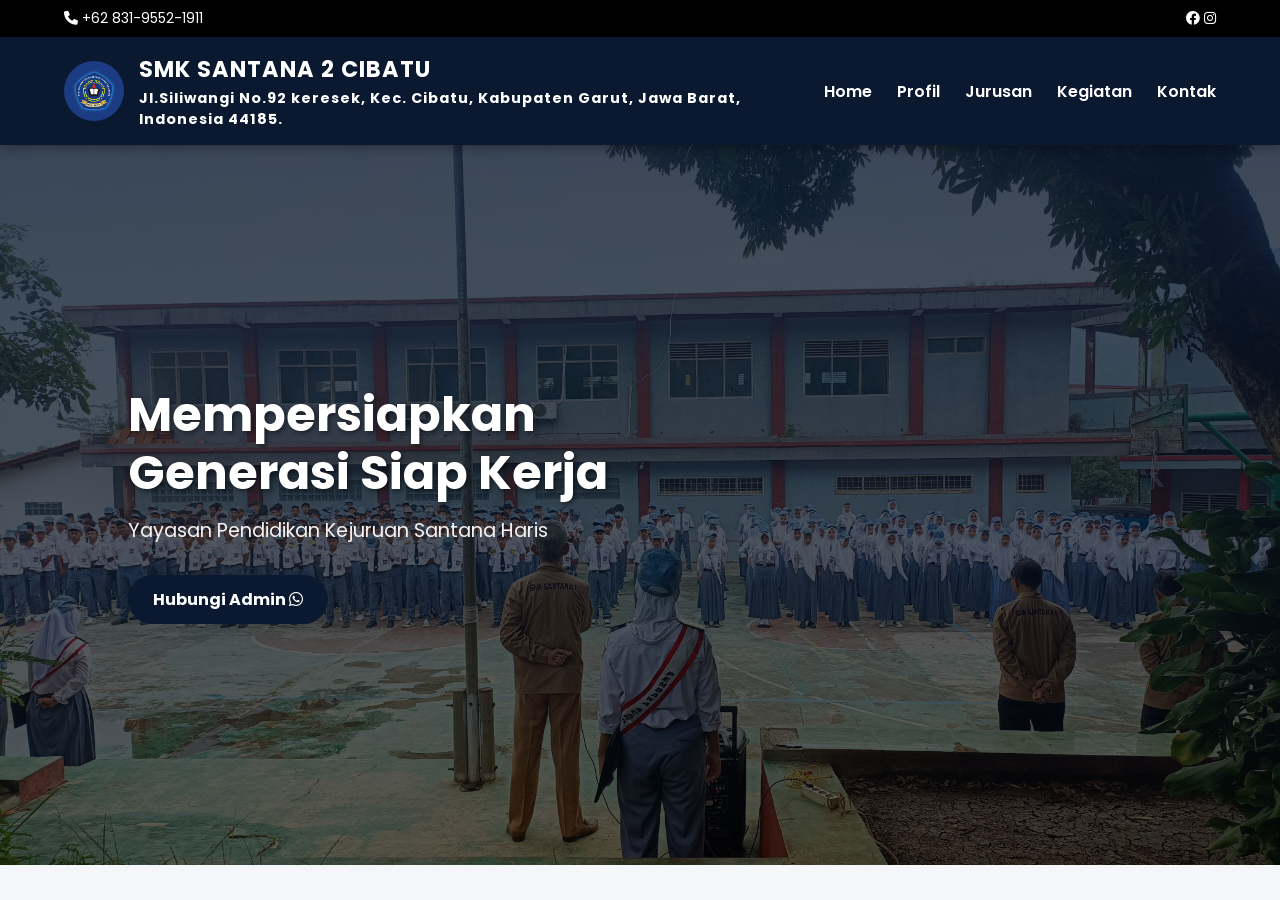
==== index.html @ 7145f7fb "Add files via upload" ====
<!DOCTYPE html>
<html lang="id">
<head>
    <meta charset="UTF-8">
    <meta name="viewport" content="width=device-width, initial-scale=1.0">
    <title>SekolahProfesional-Home</title>
    <link rel="stylesheet" href="https://cdnjs.cloudflare.com/ajax/libs/font-awesome/6.0.0/css/all.min.css">
    <link rel="stylesheet" href="css/global.css">
    <link rel="stylesheet" href="css/home.css">
</head>
<body>
    <div class="top-bar">
        <span><i class="fas fa-phone"></i> +62 831-9552-1911</span>
        <span><i class="fab fa-facebook"></i> <i class="fab fa-instagram"></i></span>
    </div>

    <nav class="navbar">
        <div class="logo">
            <a href="index.html" class="logo-link">
                <img src="assets/images/logo.jpg" alt="Logo Sekolah">
                <div class="teks-logo">
                    <span class="nama-sekolah">SMK SANTANA 2 CIBATU</span>
                    <span class="alamat-sekolah">Jl.Siliwangi No.92 keresek, Kec. Cibatu, Kabupaten Garut, Jawa Barat, Indonesia 44185.</span>
                </div>
            </a>
        </div>
        <div class="menu-toggle"><i class="fas fa-bars"></i></div>
        <ul class="nav-links">
            <li><a href="index.html">Home</a></li>
            <li><a href="profil.html">Profil</a></li>
            <li><a href="jurusan.html">Jurusan</a></li>
            <li><a href="kegiatan.html">Kegiatan</a></li>
            <li><a href="kontak.html">Kontak</a></li>
        </ul>
    </nav>

    <header class="hero" style="background-image: linear-gradient(rgba(10, 25, 47, 0.8), rgba(0, 0, 0, 0.6)), url('assets/images/fotohome.jpg');">
        <div class="hero-content fade-in">
            <h1>Mempersiapkan Generasi Siap Kerja</h1>
            <p>Yayasan Pendidikan Kejuruan Santana Haris</p>
            <a href="kontak.html" class="btn-primary">Hubungi Admin <i class="fab fa-whatsapp"></i></a>
        </div>
    </header>

    <script src="js/script.js"></script>
</body>
</html>
---- css/global.css ----
@import url('https://fonts.googleapis.com/css2?family=Poppins:wght@300;400;600;700&display=swap');

* {
    margin: 0;
    padding: 0;
    box-sizing: border-box;
    font-family: 'Poppins', sans-serif;
}

body {
    background-color: #f4f6f9;
    color: #333;
    overflow-x: hidden;
}

/* Top Bar (Hitam) */
.top-bar {
    background-color: #000000;
    color: white;
    padding: 8px 5%;
    display: flex;
    justify-content: space-between;
    font-size: 14px;
}

/* Navigasi (Biru Tua) */
.navbar {
    background-color: #0a192f;
    padding: 15px 5%;
    display: flex;
    justify-content: space-between;
    align-items: center;
    position: sticky;
    top: 0;
    z-index: 1000;
    box-shadow: 0 4px 10px rgba(0,0,0,0.3);
}

.logo img {
    height: 60px;
    transition: transform 0.3s ease;
    border-radius: 50%;
}

.logo img:hover {
    transform: scale(1.05);
}

.nav-links {
    list-style: none;
    display: flex;
    gap: 25px;
}

.nav-links li a {
    color: white;
    text-decoration: none;
    font-weight: 600;
    font-size: 16px;
    transition: color 0.3s ease;
}

.nav-links li a:hover {
    color: #4da8da;
}

/* Animasi Fade In */
.fade-in {
    opacity: 0;
    transform: translateY(30px);
    transition: opacity 0.8s ease-out, transform 0.8s ease-out;
}
.fade-in.visible {
    opacity: 1;
    transform: translateY(0);
}

/* Responsif untuk HP */
.menu-toggle {
    display: none;
    color: white;
    font-size: 24px;
    cursor: pointer;
}

@media (max-width: 768px) {
    .nav-links {
        display: none;
        flex-direction: column;
        position: absolute;
        top: 100%;
        left: 0;
        width: 100%;
        background-color: #0a192f;
        padding: 20px 0;
        text-align: center;
    }
    .nav-links.active {
        display: flex;
    }
    .menu-toggle {
        display: block;
    }
    .top-bar {
        flex-direction: column;
        text-align: center;
        gap: 10px;
    }
}
/* --- Tambahan untuk Logo dan Nama Sekolah --- */
.logo-link {
    display: flex;
    align-items: center;
    gap: 15px; /* Jarak antara gambar logo dan teks */
    text-decoration: none;
}

.nama-sekolah {
    color: #ffffff;
    font-size: 1.4rem;
    font-weight: 700;
    letter-spacing: 1px;
}

/* Menyesuaikan ukuran teks nama sekolah saat dibuka di HP */
@media (max-width: 768px) {
    .nama-sekolah {
        font-size: 1.1rem;
    }
}
/* Mengatur agar teks Nama dan Alamat tersusun atas-bawah */
.teks-logo {
    display: flex;
    flex-direction: column;
    justify-content: center;
}

/* Mengatur warna dan font alamat agar sama persis dengan nama sekolah */
.alamat-sekolah {
    color: #ffffff; /* Warnanya disamakan putih */
    font-weight: 700; /* Ketebalan font disamakan */
    letter-spacing: 1px; /* Gaya spasi huruf disamakan */
    font-size: 0.9rem; /* Ukurannya dibuat sedikit lebih kecil agar rapi sebagai sub-judul */
    margin-top: 2px; /* Jarak tipis antara nama sekolah dan alamat */
}

/* Menyesuaikan ukuran teks alamat saat dibuka di HP */
@media (max-width: 768px) {
    .alamat-sekolah {
        font-size: 0.8rem;
    }
}
---- css/home.css ----
.hero {
    height: 80vh;
    background-size: cover;
    background-position: center;
    display: flex;
    align-items: center;
    padding-left: 10%;
    position: relative;
}

.hero-content {
    color: white;
    max-width: 600px;
}

.hero-content h1 {
    font-size: 3rem;
    margin-bottom: 15px;
    line-height: 1.2;
    text-shadow: 2px 2px 5px rgba(0,0,0,0.5);
}

.hero-content p {
    font-size: 1.2rem;
    margin-bottom: 30px;
    color: #f8f3f2;
}

.btn-primary {
    background-color: #0a192f; 
    color: white;
    padding: 12px 25px;
    text-decoration: none;
    border-radius: 30px;
    font-weight: bold;
    font-size: 16px;
    transition: all 0.3s ease;
    display: inline-block;
}

.btn-primary:hover {
    background-color: #128C7E;
    transform: translateY(-3px);
    box-shadow: 0 5px 15px rgba(37, 211, 102, 0.4);
}

@media (max-width: 768px) {
    .hero-content h1 { font-size: 2rem; }
    .hero { justify-content: center; text-align: center; padding-left: 0; padding: 20px; }
}
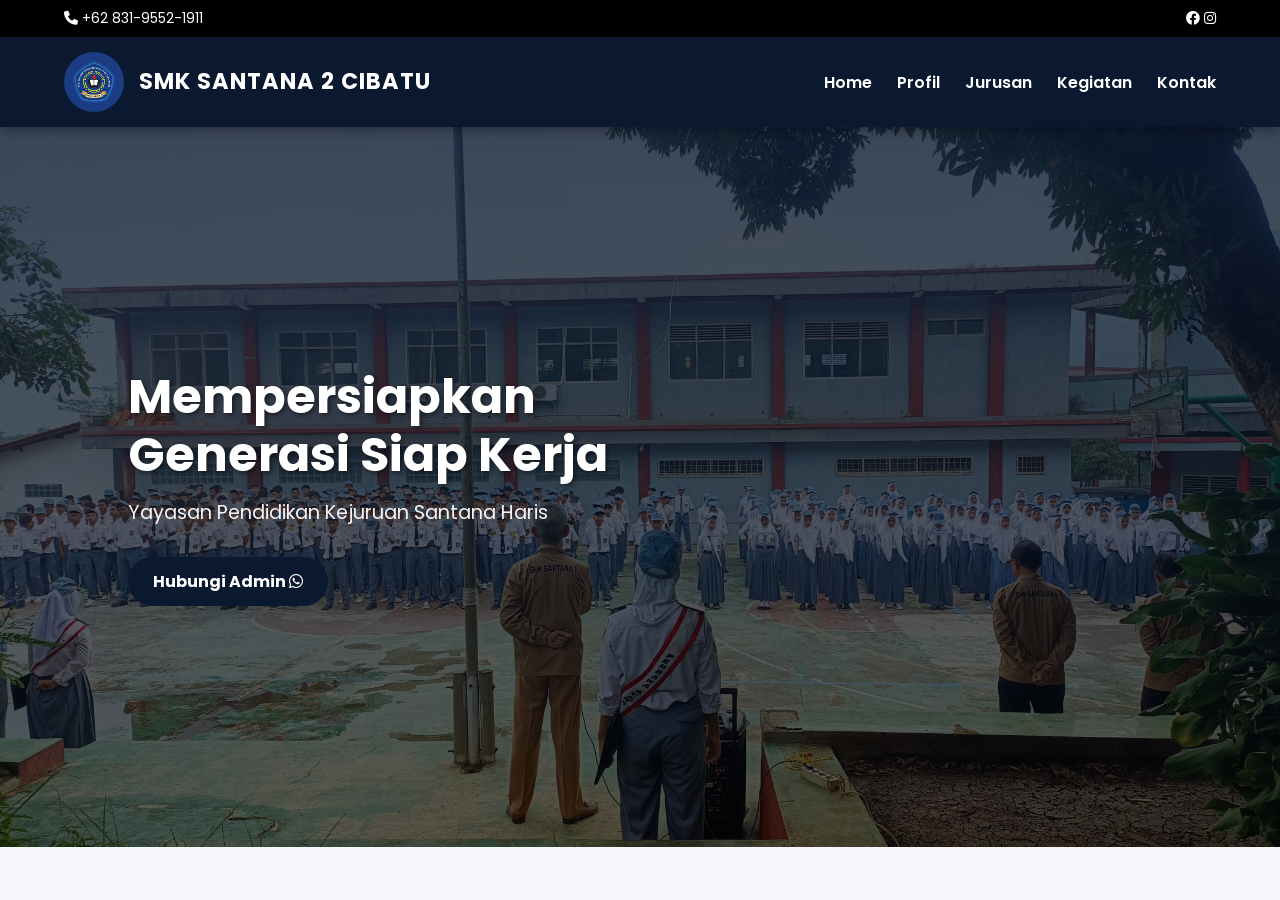
==== commit 606b6ca9: "Update index.html" ====
--- a/index.html
+++ b/index.html
@@ -20,7 +20,7 @@
                 <img src="assets/images/logo.jpg" alt="Logo Sekolah">
                 <div class="teks-logo">
                     <span class="nama-sekolah">SMK SANTANA 2 CIBATU</span>
-                    <span class="alamat-sekolah">Jl.Siliwangi No.92 keresek, Kec. Cibatu, Kabupaten Garut, Jawa Barat, Indonesia 44185.</span>
+                    <span class="alamat-sekolah"></span>
                 </div>
             </a>
         </div>
@@ -44,4 +44,4 @@
 
     <script src="js/script.js"></script>
 </body>
-</html>+</html>
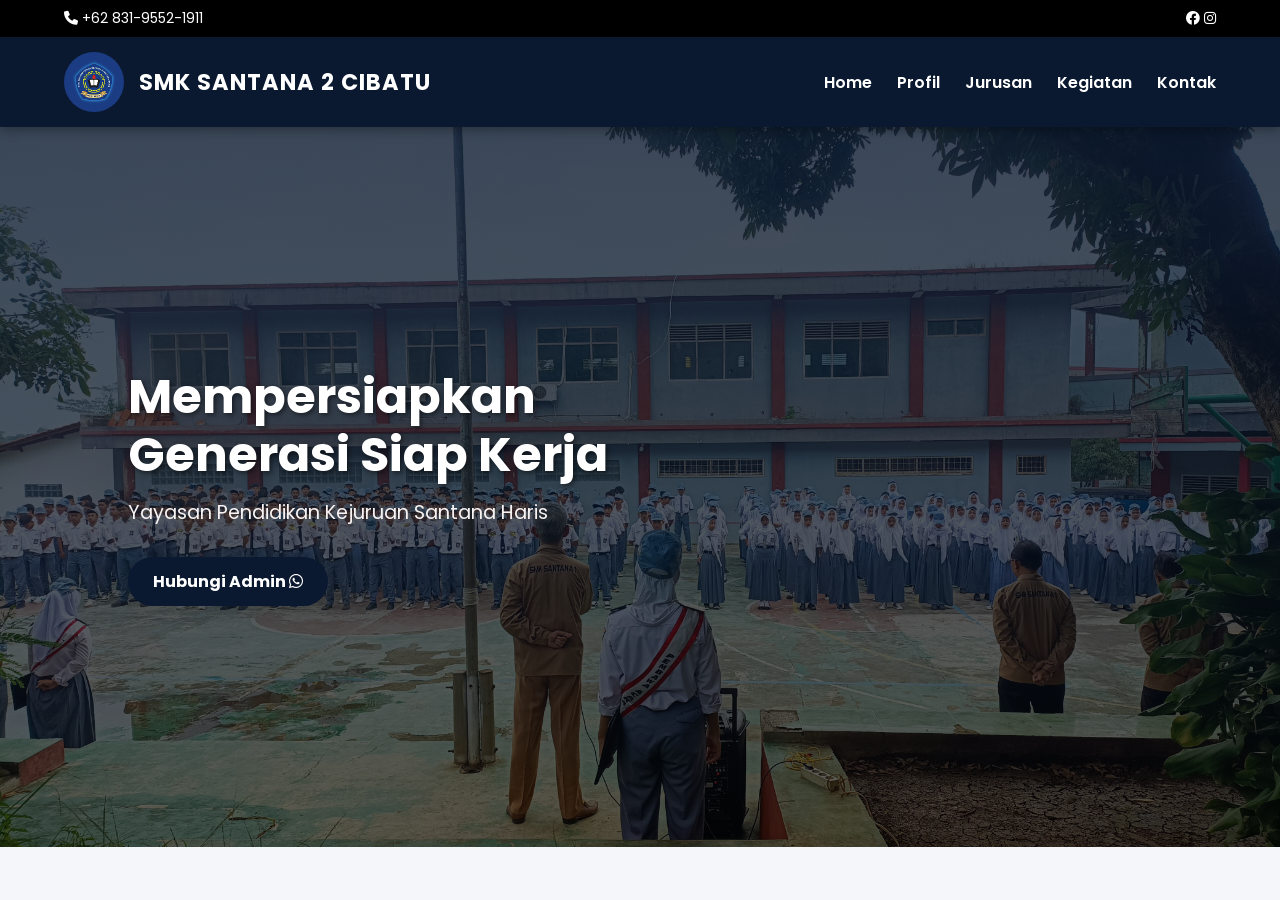
==== commit 5b0a947d: "Update index.html" ====
--- a/index.html
+++ b/index.html
@@ -20,7 +20,7 @@
                 <img src="assets/images/logo.jpg" alt="Logo Sekolah">
                 <div class="teks-logo">
                     <span class="nama-sekolah">SMK SANTANA 2 CIBATU</span>
-                    <span class="alamat-sekolah"></span>
+                    
                 </div>
             </a>
         </div>
